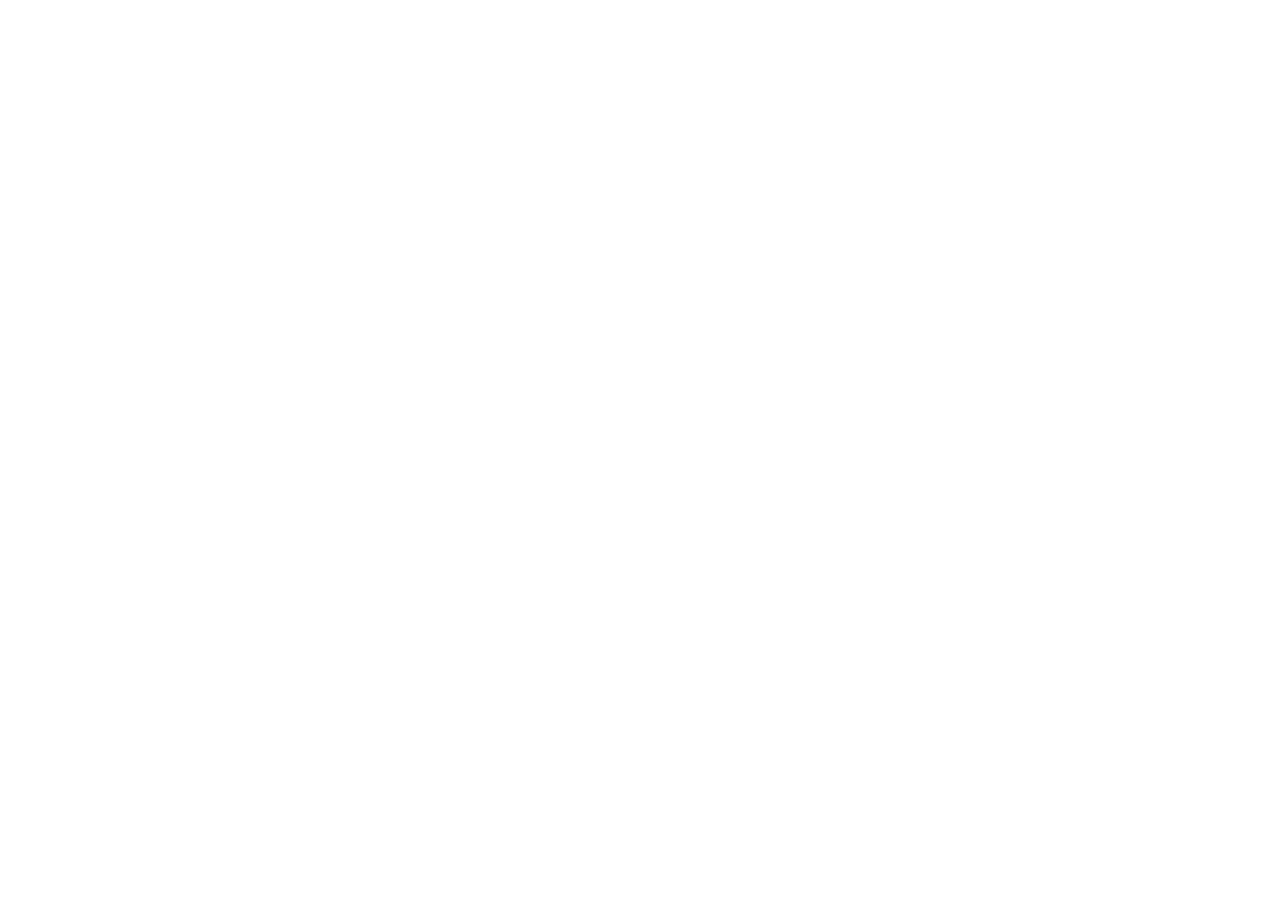
==== index.html @ 44737af1 "criado pagina principal" ====
<!DOCTYPE html>
<html lang="pt-br">
<head>
    <meta charset="UTF-8">
    <meta http-equiv="X-UA-Compatible" content="IE=edge">
    <meta name="viewport" content="width=device-width, initial-scale=1.0">
    <title>projeto redes sociais</title>
    <link rel="stylesheet" href="estilos/style.css">
    <link rel="shortcut icon" href="favicon.ico" type="image/x-icon">
</head>
<body>
    
</body>
</html>
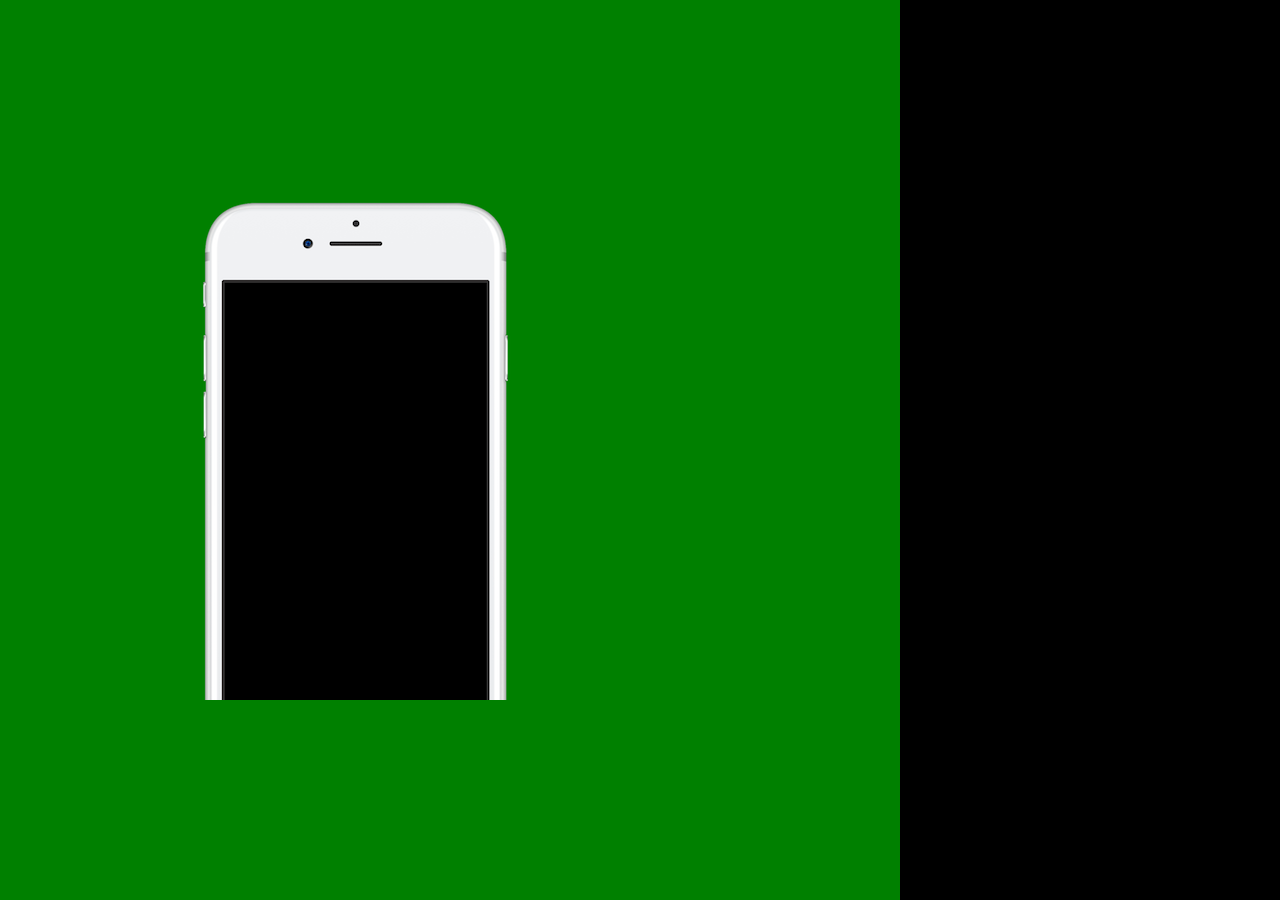
==== commit 8030154f: "estilo" ====
--- a/index.html
+++ b/index.html
@@ -9,6 +9,13 @@
     <link rel="shortcut icon" href="favicon.ico" type="image/x-icon">
 </head>
 <body>
-    
+    <main>
+        <section id="telefone">
+
+        </section>
+        <section id="redes-sociais">
+
+        </section>
+    </main>
 </body>
 </html>--- a/estilos/style.css
+++ b/estilos/style.css
@@ -0,0 +1,27 @@
+@charset "UTF-8";
+* {
+    padding: 0px;
+    margin: 0px;
+    font-family: Arial, Helvetica, sans-serif;
+}
+html, body {
+    height: 100vh;
+    width: 100vh;
+    background-color: black;
+}
+main {
+    height: 100vh;
+    position: relative;
+    background-color: green;
+}
+
+section#telefone {
+    position: absolute;
+    top: 50%;
+    left: 50%;
+    transform: translate(-50%, -50%);
+
+    height: 500px;
+    width: 500px;
+    background: url('../imagens/frame-iphone.png') no-repeat;
+}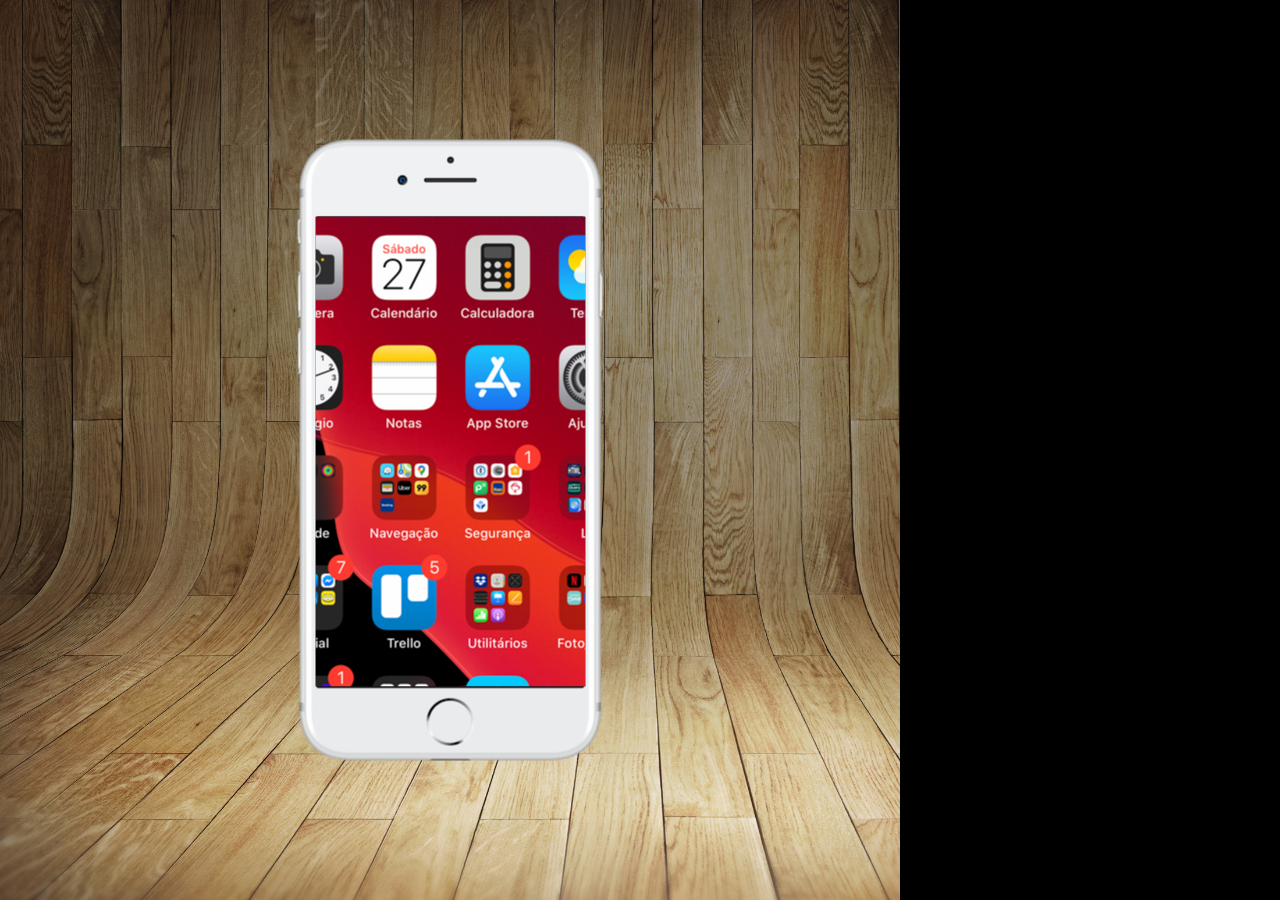
==== commit 4a0672ca: "tela home" ====
--- a/index.html
+++ b/index.html
@@ -11,6 +11,9 @@
 <body>
     <main>
         <section id="telefone">
+            <iframe src="home.html" frameborder="0" name="tela" id="tela">
+
+            </iframe>
 
         </section>
         <section id="redes-sociais">
--- a/estilos/style.css
+++ b/estilos/style.css
@@ -8,20 +8,34 @@
     height: 100vh;
     width: 100vh;
     background-color: black;
+
+}
+body {
+    background: url('../imagens/fundo-madeira.jpg') no-repeat top center;
+    background-size: cover;
+    background-attachment: fixed;
+
 }
 main {
     height: 100vh;
     position: relative;
-    background-color: green;
+    
 }
-
 section#telefone {
     position: absolute;
     top: 50%;
     left: 50%;
     transform: translate(-50%, -50%);
 
-    height: 500px;
-    width: 500px;
+    height: 627px;
+    width: 311px;
     background: url('../imagens/frame-iphone.png') no-repeat;
+}
+iframe#tela {
+    position: relative;
+    top: 80px;
+    left: 21px;
+    width: 270px;
+    height: 470px;
+    background-size: cover;
 }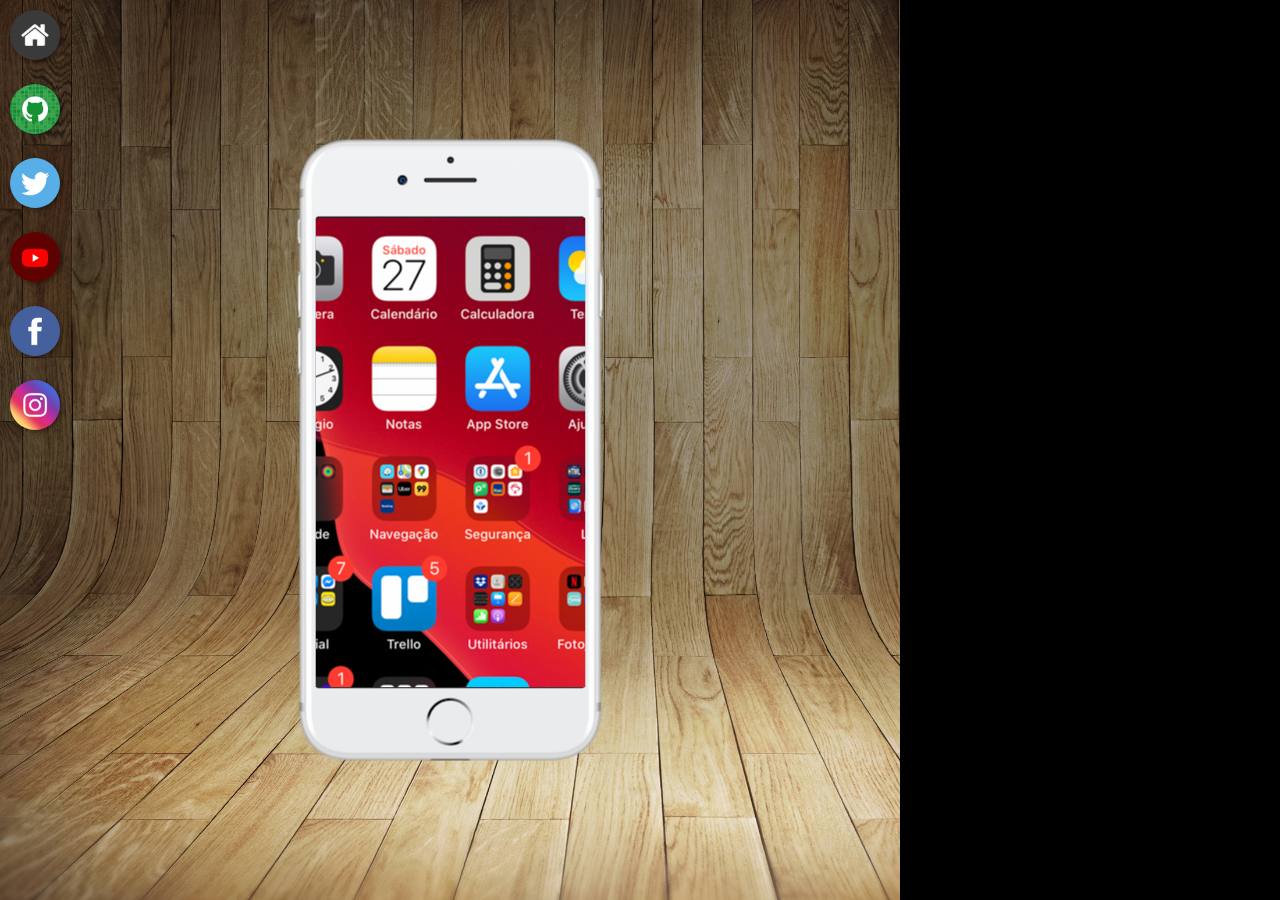
==== commit 2b62e222: "criando botoes" ====
--- a/index.html
+++ b/index.html
@@ -17,6 +17,13 @@
 
         </section>
         <section id="redes-sociais">
+            <a href="#" target="tela"><img src="imagens/logo-home.jpg" alt="pagina principal"></a><br>
+            <a href="#" target="tela" id="tela"><img src="imagens/logo-github.jpg" alt="logo da github"></a><br>
+            <a href="#" target="tela" id="tela"><img src="imagens/logo-twitter.jpg" alt="logo twitter"></a><br>
+            <a href="#" target="tela" id="tela"><img src="imagens/logo-youtube.jpg" alt="logo do youtube"></a><br>
+            <a href="#" target="tela" id="tela"><img src="imagens/logo-facebook.jpg" alt="logo do facebook"></a><br>
+            <a href="#" target="tela" id="tela"><img src="imagens/logo-instagram.jpg" alt="logo instagram"></a>
+
 
         </section>
     </main>
--- a/estilos/style.css
+++ b/estilos/style.css
@@ -32,10 +32,28 @@
     background: url('../imagens/frame-iphone.png') no-repeat;
 }
 iframe#tela {
+    border-radius: 1px;
     position: relative;
-    top: 80px;
+    top: 81px;
     left: 21px;
     width: 270px;
     height: 470px;
     background-size: cover;
+}
+section#redes-sociais {
+    text-align: left;
+
+}
+section#redes-sociais img {
+    margin: 10px;
+    width: 50px;
+    height: 50px;
+    border-radius: 50%;
+    box-shadow: 2px 2px 5px rgb(0, 0, 0, 0.400)
+}
+section#redes-sociais img:hover {
+    border: 2px solid rgba(255, 255, 255, 0.932);
+    transform: translate(-3px, -3px);
+    box-shadow: 5px 5px 10px black;
+    transition: transform 1, border 4s;
 }